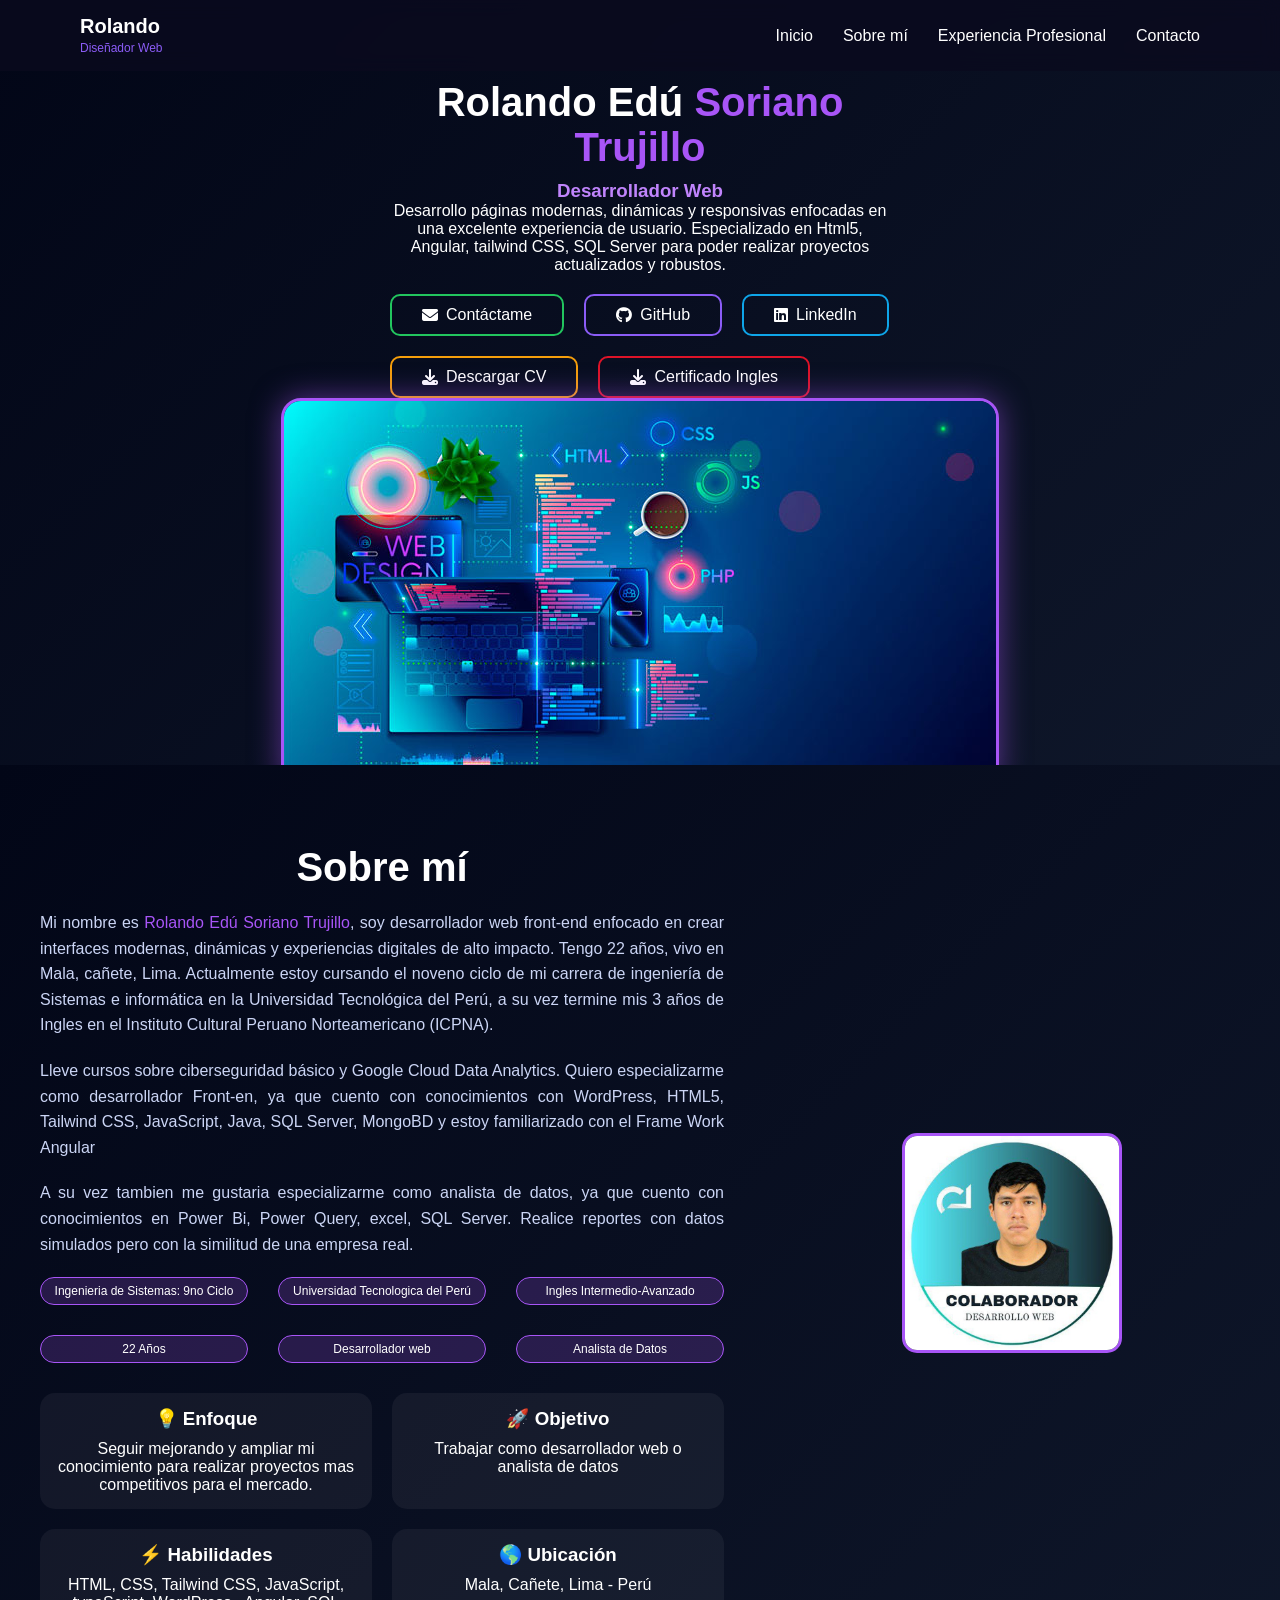
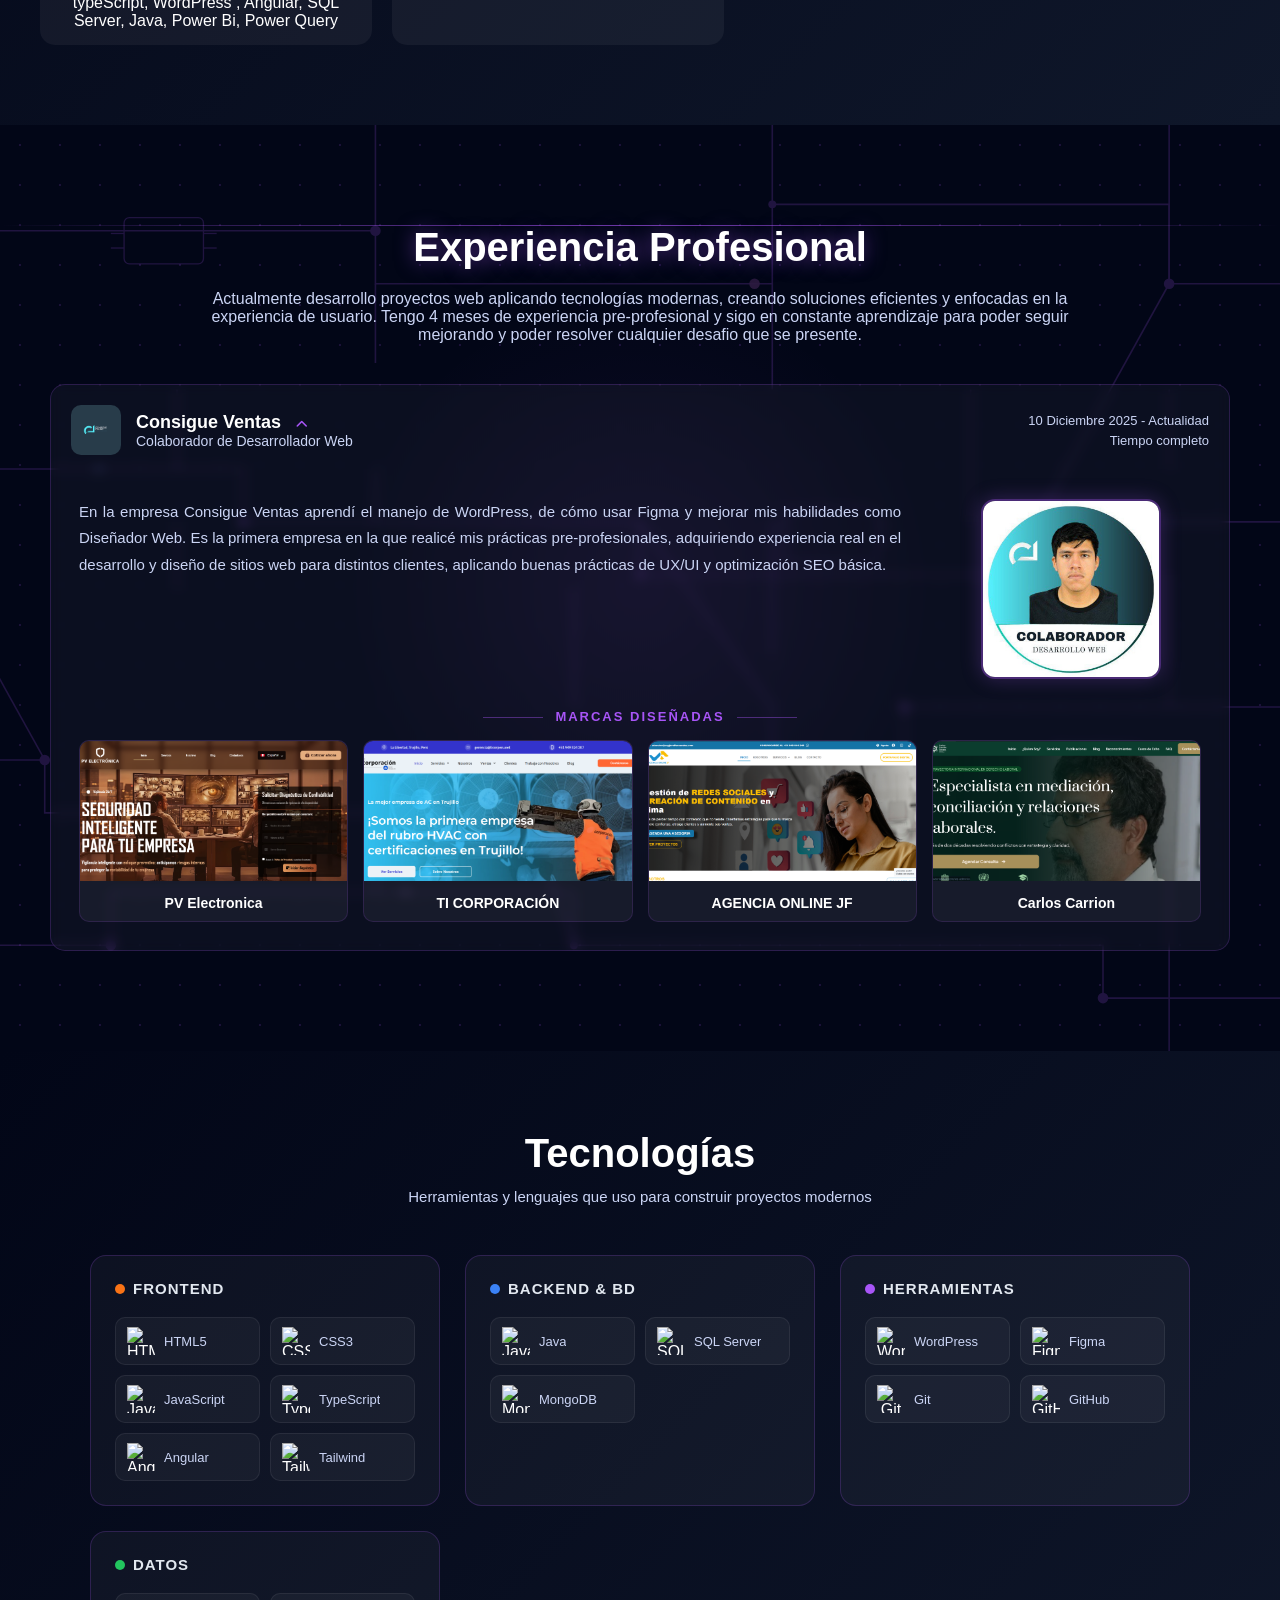
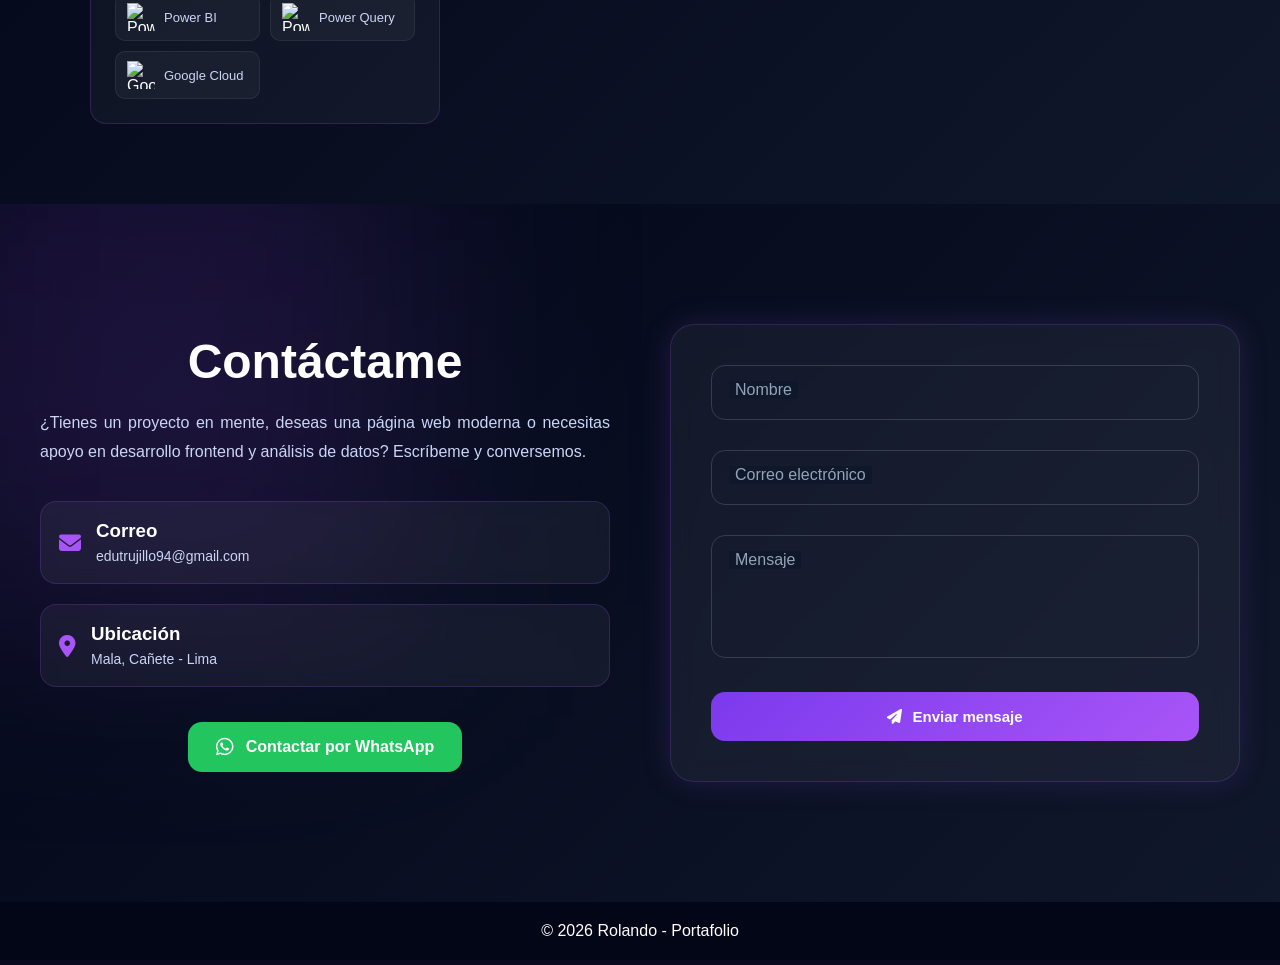
==== index.html @ f7b98824 "Portafolio final 2" ====
<!DOCTYPE html>
<html lang="es">
<head>
  <meta charset="UTF-8">
  <title>Portafolio Rolando</title>
  <link rel="stylesheet" href="Portafolio.css">
  <link rel="stylesheet" href="https://cdnjs.cloudflare.com/ajax/libs/font-awesome/6.5.0/css/all.min.css">
</head>
<body>

<header class="navbar">
  <div class="nav-container">
    <div class="logo">
      <h1>Rolando</h1>
      <span>Diseñador Web</span>
    </div>
    <ul class="nav-links">
      <li><a href="#hero">Inicio</a></li>
      <li><a href="#about">Sobre mí</a></li>
      <li><a href="#projects">Experiencia Profesional</a></li>
      <li><a href="#contacto">Contacto</a></li>
    </ul>
</header>

<section id="hero" class="hero">

  <div id="particles-js"></div>

  <div class="hero-container">

    <div class="hero-text">
      <h2>
        Rolando Edú <span> Soriano Trujillo</span>
      </h2>
      <h3>Desarrollador Web</h3>
        Desarrollo páginas modernas, dinámicas y responsivas enfocadas en una excelente experiencia de usuario. Especializado en Html5,
        Angular, tailwind CSS, SQL Server para poder realizar proyectos actualizados y robustos.
        <div class="hero-buttons">
            <a href="#contacto" class="btn contacto">
                <i class="fas fa-envelope"></i> Contáctame
            </a>
            <a href="https://github.com/lRolando1l" target="_blank" rel="noopener noreferrer" class="btn github">
                <i class="fab fa-github"></i> GitHub
            </a>
            <a href="https://www.linkedin.com/in/rolando-soriano-trujillo-5927a3293/" target="_blank" rel="noopener noreferrer" class="btn linkedin">
                <i class="fab fa-linkedin"></i> LinkedIn
            </a>
            <a href="Documentos/CV_Rolando_Edú_Soriano_Trujillo.pdf" target="_blank" rel="noopener noreferrer" download class="btn cv">
                <i class="fas fa-download"></i> Descargar CV
            </a>
            <a href="Documentos/CERTIFICADO ICPNA-ROLANDO.pdf" target="_blank" rel="noopener noreferrer" download class="btn Ingles">
                <i class="fas fa-download"></i> Certificado Ingles
            </a>
        </div>
    </div>

    <div class="hero-img">
      <img src="imagenes/IMG-1-diseno-web.jpg" alt="Desarrollo Web">
    </div>

  </div>

</section>

<section id="about" class="about">

  <div class="about-container">
    <div class="about-left">

      <h2>Sobre mí</h2>

      <p class="about-intro">
        Mi nombre es <span>Rolando Edú Soriano Trujillo</span>, soy desarrollador web front-end enfocado en crear interfaces modernas, 
        dinámicas y experiencias digitales de alto impacto. Tengo 22 años, vivo en Mala, cañete, Lima. Actualmente estoy cursando el noveno ciclo 
        de mi carrera de ingeniería de Sistemas e informática en la Universidad Tecnológica del Perú, a su vez termine mis 3 años de Ingles en el Instituto Cultural Peruano Norteamericano (ICPNA). 
      </p>
      <p class="about-intro">
        Lleve cursos sobre ciberseguridad básico y Google Cloud Data Analytics. Quiero especializarme como desarrollador Front-en, 
        ya que cuento con conocimientos con WordPress, HTML5, Tailwind CSS, JavaScript, Java, SQL Server, MongoBD y estoy familiarizado con el Frame Work Angular
      </p>
      <p class="about-intro">
        A su vez tambien me gustaria especializarme como analista de datos, ya que cuento con conocimientos en Power Bi, Power Query, excel,
        SQL Server. Realice reportes con datos simulados pero con la similitud de una empresa real.
      </p>

      <div class="about-tags">
        <span>Ingenieria de Sistemas: 9no Ciclo</span>
        <span>Universidad Tecnologica del Perú</span>
        <span>Ingles Intermedio-Avanzado</span>
        <span>22 Años</span>
        <span>Desarrollador web</span>
        <span>Analista de Datos</span>
      </div>

      <div class="about-cards">
        <div class="card-about">
          <h3>💡 Enfoque</h3>
          <p>Seguir mejorando y ampliar mi conocimiento para realizar proyectos mas competitivos para el mercado.</p>
        </div>

        <div class="card-about">
          <h3>🚀 Objetivo</h3>
          <p>Trabajar como desarrollador web o analista de datos</p>
        </div>

        <div class="card-about">
          <h3>⚡ Habilidades</h3>
          <p>HTML, CSS, Tailwind CSS, JavaScript, typeScript, WordPress , Angular, SQL Server, Java, Power Bi, Power Query</p>
        </div>

        <div class="card-about">
          <h3>🌎 Ubicación</h3>
          <p>Mala, Cañete, Lima - Perú</p>
        </div>
      </div>

    </div>
    <div class="about-right">
      <div class="about-img">
        <img src="imagenes/COLABORADOR DISEÑO WEB.jpg" alt="Rolando">
      </div>
    </div>
  </div>
</section>

<section id="projects" class="projects">
 
  <div class="scan-line"></div>
  <div class="scan-line"></div>
  <svg class="circuit-bg" viewBox="0 0 1400 700" xmlns="http://www.w3.org/2000/svg" preserveAspectRatio="xMidYMid slice">
    <g stroke="#a855f7" stroke-width="1.2" fill="none">
      <path id="h1" d="M0,120 H200 V80  H500 V120 H800 V60  H1100 V120 H1400"/>
      <path id="h2" d="M0,300 H150 V260 H400 V300 H700 V340 H1000 V300 H1400"/>
      <path id="h3" d="M0,480 H250 V520 H600 V480 H900 V440 H1200 V480 H1400"/>
      <path id="h4" d="M0,620 H300 V580 H650 V620 H1050 V660 H1400"/>
      <path id="v1" d="M200,0  V120 M200,120 V250 M200,350 V480 M200,580 V700"/>
      <path id="v2" d="M500,0  V80  M500,120 V180 M500,260 V300 M500,480 V580"/>
      <path id="v3" d="M800,0  V60  M800,120 V200 M800,300 V400 M800,440 V480"/>
      <path id="v4" d="M1100,0 V120 M1100,200 V260 M1100,340 V440 M1100,520 V700"/>
      <path id="v5" d="M350,200 V260 M350,300 V350 M650,350 V440 M950,200 V300"/>
      <path d="M150,300 L250,480"/>
      <path d="M700,300 L800,440"/>
      <path d="M1000,300 L1100,120"/>
      <path d="M600,480 L650,620"/>
    </g>
    <g fill="#a855f7">
      <circle cx="200"  cy="120" r="4" class="node-blink" style="animation-duration:2.1s"/>
      <circle cx="500"  cy="80"  r="4" class="node-blink" style="animation-duration:3.3s"/>
      <circle cx="800"  cy="60"  r="3" class="node-blink" style="animation-duration:1.8s"/>
      <circle cx="1100" cy="120" r="4" class="node-blink" style="animation-duration:2.7s"/>
      <circle cx="150"  cy="300" r="3" class="node-blink" style="animation-duration:3.0s"/>
      <circle cx="400"  cy="300" r="4" class="node-blink" style="animation-duration:2.4s"/>
      <circle cx="700"  cy="340" r="3" class="node-blink" style="animation-duration:1.5s"/>
      <circle cx="1000" cy="300" r="4" class="node-blink" style="animation-duration:2.9s"/>
      <circle cx="250"  cy="480" r="4" class="node-blink" style="animation-duration:2.2s"/>
      <circle cx="600"  cy="480" r="3" class="node-blink" style="animation-duration:3.5s"/>
      <circle cx="900"  cy="440" r="4" class="node-blink" style="animation-duration:1.9s"/>
      <circle cx="1200" cy="480" r="3" class="node-blink" style="animation-duration:2.6s"/>
      <circle cx="300"  cy="620" r="4" class="node-blink" style="animation-duration:3.1s"/>
      <circle cx="650"  cy="620" r="3" class="node-blink" style="animation-duration:2.0s"/>
      <circle cx="1050" cy="660" r="4" class="node-blink" style="animation-duration:1.7s"/>
    </g>
    <g fill="none" stroke="#a855f7" stroke-width="1">
      <rect x="310" y="70" width="60" height="35" rx="4"/>
      <line x1="310" y1="82" x2="300" y2="82"/>
      <line x1="310" y1="93" x2="300" y2="93"/>
      <line x1="370" y1="82" x2="380" y2="82"/>
      <line x1="370" y1="93" x2="380" y2="93"/>
      <rect x="810" y="290" width="70" height="40" rx="4"/>
      <line x1="810" y1="302" x2="800" y2="302"/>
      <line x1="810" y1="315" x2="800" y2="315"/>
      <line x1="810" y1="328" x2="800" y2="328"/>
      <line x1="880" y1="302" x2="890" y2="302"/>
      <line x1="880" y1="315" x2="890" y2="315"/>
      <rect x="1010" y="470" width="65" height="35" rx="4"/>
      <line x1="1010" y1="481" x2="1000" y2="481"/>
      <line x1="1010" y1="493" x2="1000" y2="493"/>
      <line x1="1075" y1="481" x2="1085" y2="481"/>
      <line x1="1075" y1="493" x2="1085" y2="493"/>
    </g>
    <circle r="4" fill="#e879f9" opacity="0.9">
      <animateMotion dur="4s" repeatCount="indefinite">
        <mpath href="#h1"/>
      </animateMotion>
    </circle>
    <circle r="3" fill="#818cf8" opacity="0.9">
      <animateMotion dur="5.5s" repeatCount="indefinite" begin="1s">
        <mpath href="#h2"/>
      </animateMotion>
    </circle>
    <circle r="4" fill="#a855f7" opacity="0.85">
      <animateMotion dur="6s" repeatCount="indefinite" begin="2s">
        <mpath href="#h3"/>
      </animateMotion>
    </circle>
    <circle r="3" fill="#c084fc" opacity="0.9">
      <animateMotion dur="4.5s" repeatCount="indefinite" begin="0.5s">
        <mpath href="#h4"/>
      </animateMotion>
    </circle>
    <circle r="3" fill="#e879f9" opacity="0.8">
      <animateMotion dur="3s" repeatCount="indefinite" begin="1.5s">
        <mpath href="#v1"/>
      </animateMotion>
    </circle>
    <circle r="3" fill="#818cf8" opacity="0.8">
      <animateMotion dur="3.5s" repeatCount="indefinite" begin="2.5s">
        <mpath href="#v4"/>
      </animateMotion>
    </circle>
  </svg>
 
  <div class="projects-intro">
    <div class="projects-text">
      <h2>Experiencia Profesional</h2>
      <p>
        Actualmente desarrollo proyectos web aplicando tecnologías modernas,
        creando soluciones eficientes y enfocadas en la experiencia de usuario. Tengo 4 meses de experiencia pre-profesional
        y sigo en constante aprendizaje para poder seguir mejorando y poder resolver cualquier desafio que se presente.
      </p>
    </div>
  </div>
 
  <div class="experience">
    <div class="experience-item">
      <div class="experience-header">
        <div class="exp-left">
          <img src="imagenes/LOGO CONSIGUE VENTAS.webp" alt="Empresa">
          <div>
            <h3>Consigue Ventas <i class="fas fa-chevron-down exp-chevron"></i></h3>
            <p class="exp-role">Colaborador de Desarrollador Web</p>
          </div>
        </div>
        <div class="exp-right">
          <span>10 Diciembre 2025 - Actualidad</span>
          <span>Tiempo completo</span>
        </div>
      </div>
      <div class="experience-content">
        <div class="exp-body">
          <div class="exp-desc-col">
            <p class="exp-description">
              En la empresa Consigue Ventas aprendí el manejo de WordPress, de cómo usar Figma
              y mejorar mis habilidades como Diseñador Web. Es la primera empresa en la que
              realicé mis prácticas pre-profesionales, adquiriendo experiencia real en el
              desarrollo y diseño de sitios web para distintos clientes, aplicando buenas
              prácticas de UX/UI y optimización SEO básica.
            </p>
          </div>
          <div class="exp-img-col">
            <img
              class="exp-company-img"
              src="imagenes/COLABORADOR DISEÑO WEB.jpg"
              alt="Consigue Ventas"
            >
          </div>
        </div>
        <p class="exp-brands-label">Marcas diseñadas</p>
        <div class="exp-projects">
          <a href="https://pvelectronica.consigueventas.com/" target="_blank" class="exp-card">
            <img src="imagenes/PV ELECTRONICA.png" alt="PV Electronica">
            <h4>PV Electronica</h4>
          </a>
          <a href="https://ticorperu.net/" target="_blank" class="exp-card">
            <img src="imagenes/TICORP.png" alt="TI Corporación">
            <h4>TI CORPORACIÓN</h4>
          </a>
          <a href="https://soyjhoelfernandez.com/" target="_blank" class="exp-card">
            <img src="imagenes/Agencia Online JF.png" alt="Agencia Online JF">
            <h4>AGENCIA ONLINE JF</h4>
          </a>
          <a href="https://conciliadorlaboral.com" target="_blank" class="exp-card">
            <img src="imagenes/CARLOS CARRION.png" alt="Carlos Carrion">
            <h4>Carlos Carrion</h4>
          </a>
        </div>
      </div>
    </div>
  </div>
</section>
<section id="skills" class="skills">
  <div class="skills-inner">
    <h2>Tecnologías</h2>
    <p class="skills-subtitle">Herramientas y lenguajes que uso para construir proyectos modernos</p>

    <div class="skills-grid">

      <div class="skill-category">
        <h3><span class="cat-dot" style="background:#f97316"></span> Frontend</h3>
        <div class="skill-list">
          <div class="skill-item">
            <img src="https://cdn.jsdelivr.net/gh/devicons/devicon/icons/html5/html5-original.svg" alt="HTML5">
            <span>HTML5</span>
          </div>
          <div class="skill-item">
            <img src="https://cdn.jsdelivr.net/gh/devicons/devicon/icons/css3/css3-original.svg" alt="CSS3">
            <span>CSS3</span>
          </div>
          <div class="skill-item">
            <img src="https://cdn.jsdelivr.net/gh/devicons/devicon/icons/javascript/javascript-original.svg" alt="JavaScript">
            <span>JavaScript</span>
          </div>
          <div class="skill-item">
            <img src="https://cdn.jsdelivr.net/gh/devicons/devicon/icons/typescript/typescript-original.svg" alt="TypeScript">
            <span>TypeScript</span>
          </div>
          <div class="skill-item">
            <img src="https://cdn.jsdelivr.net/gh/devicons/devicon/icons/angularjs/angularjs-original.svg" alt="Angular">
            <span>Angular</span>
          </div>
          <div class="skill-item">
            <img src="https://cdn.simpleicons.org/tailwindcss/06B6D4" alt="Tailwind CSS" style="width:28px;height:28px;" alt="Tailwind">
            <span>Tailwind</span>
          </div>
        </div>
      </div>

      <div class="skill-category">
        <h3><span class="cat-dot" style="background:#3b82f6"></span> Backend & BD</h3>
        <div class="skill-list">
          <div class="skill-item">
            <img src="https://cdn.jsdelivr.net/gh/devicons/devicon/icons/java/java-original.svg" alt="Java">
            <span>Java</span>
          </div>
          <div class="skill-item">
            <img src="https://cdn.jsdelivr.net/gh/devicons/devicon/icons/microsoftsqlserver/microsoftsqlserver-plain.svg" alt="SQL Server">
            <span>SQL Server</span>
          </div>
          <div class="skill-item">
            <img src="https://cdn.jsdelivr.net/gh/devicons/devicon/icons/mongodb/mongodb-original.svg" alt="MongoDB">
            <span>MongoDB</span>
          </div>
        </div>
      </div>

      <div class="skill-category">
        <h3><span class="cat-dot" style="background:#a855f7"></span> Herramientas</h3>
        <div class="skill-list">
          <div class="skill-item">
            <img src="https://cdn.jsdelivr.net/gh/devicons/devicon/icons/wordpress/wordpress-original.svg" alt="WordPress">
            <span>WordPress</span>
          </div>
          <div class="skill-item">
            <img src="https://cdn.jsdelivr.net/gh/devicons/devicon/icons/figma/figma-original.svg" alt="Figma">
            <span>Figma</span>
          </div>
          <div class="skill-item">
            <img src="https://cdn.jsdelivr.net/gh/devicons/devicon/icons/git/git-original.svg" alt="Git">
            <span>Git</span>
          </div>
          <div class="skill-item">
            <img src="https://cdn.jsdelivr.net/gh/devicons/devicon/icons/github/github-original.svg" alt="GitHub">
            <span>GitHub</span>
          </div>
        </div>
      </div>

      <div class="skill-category">
        <h3><span class="cat-dot" style="background:#22c55e"></span> Datos</h3>
        <div class="skill-list">
          <div class="skill-item">
            <img src="https://upload.wikimedia.org/wikipedia/commons/c/cf/New_Power_BI_Logo.svg" alt="Power BI">
            <span>Power BI</span>
          </div>
          <div class="skill-item">
            <img src="https://cdn.jsdelivr.net/gh/devicons/devicon/icons/microsoftsqlserver/microsoftsqlserver-plain.svg" alt="Power Query">
            <span>Power Query</span>
          </div>
          <div class="skill-item">
            <img src="https://cdn.jsdelivr.net/gh/devicons/devicon/icons/google/google-original.svg" alt="Google Cloud">
            <span>Google Cloud</span>
          </div>
        </div>
      </div>

    </div>
  </div>
</section>

<section id="contacto" class="contact">

  <div class="contact-container">

    <div class="contact-info">
      <h2>Contáctame</h2>

      <p>
        ¿Tienes un proyecto en mente, deseas una página web moderna o necesitas apoyo
        en desarrollo frontend y análisis de datos? Escríbeme y conversemos.
      </p>

      <div class="contact-cards">

        <div class="contact-card">
          <i class="fas fa-envelope"></i>
          <div>
            <h3>Correo</h3>
            <span>edutrujillo94@gmail.com</span>
          </div>
        </div>

        <div class="contact-card">
          <i class="fas fa-location-dot"></i>
          <div>
            <h3>Ubicación</h3>
            <span>Mala, Cañete - Lima</span>
          </div>
        </div>

      </div>

      <a 
        href="https://wa.me/51907164679?text=Hola%20Rolando,%20quiero%20información%20sobre%20tus%20servicios"
        target="_blank"
        class="whatsapp-btn"
      >
        <i class="fab fa-whatsapp"></i>
        Contactar por WhatsApp
      </a>

    </div>

    <div class="contact-form-box">

      <form 
        action="https://formsubmit.co/edutrujillo94@gmail.com" 
        method="POST"
        class="contact-form"
      >

        <input type="hidden" name="_captcha" value="false">
        <input type="hidden" name="_next" value="https://tupagina.com/gracias.html">

        <div class="input-group">
          <input type="text" name="nombre" required>
          <label>Nombre</label>
        </div>

        <div class="input-group">
          <input type="email" name="correo" required>
          <label>Correo electrónico</label>
        </div>

        <div class="input-group">
          <textarea name="mensaje" rows="5" required></textarea>
          <label>Mensaje</label>
        </div>

        <button type="submit" class="submit-btn">
          <i class="fas fa-paper-plane"></i>
          Enviar mensaje
        </button>

      </form>

    </div>

  </div>

</section>

<footer>
  <p>© 2026 Rolando - Portafolio</p>
</footer>

<script src="Portafolio.js"></script>
<script src="https://cdn.jsdelivr.net/particles.js/2.0.0/particles.min.js"></script>
<script>
particlesJS("particles-js", {
  particles: {
    number: { value: 60 },
    size: { value: 3 },
    color: { value: "#a855f7" },
    line_linked: {
      enable: true,
      color: "#a855f7"
    },
    move: { speed: 2 }
  }
});
</script>
</body>
</html>
---- Portafolio.css ----
* {
  margin: 0;
  padding: 0;
  box-sizing: border-box;
}

body {
  font-family: Arial, sans-serif;
  background: #0a0a1e;
  color: white;
  padding-top: 0px;
}


.navbar {
  position: fixed;
  top: 0;
  left: 0;
  width: 100%;
  z-index: 1000;

  background: rgba(10, 10, 30, 0.8);
  backdrop-filter: blur(10px);
}

.nav-container {
  max-width: 1200px;
  margin: 0 auto;
  padding: 15px 40px;

  display: flex;
  justify-content: space-between;
  align-items: center;
}
.logo h1 {
  font-size: 20px;
}

.logo span {
  font-size: 12px;
  color: #8b5cf6;
}

.nav-links {
  display: flex;
  gap: 30px;
  list-style: none;
}

.nav-links a {
  color: white;
  text-decoration: none;
  font-weight: 500;
  position: relative;
  transition: 0.3s;
}

.nav-links a::after {
  content: "";
  position: absolute;
  width: 0%;
  height: 2px;
  left: 0;
  bottom: -5px;
  background: #8b5cf6;
  transition: 0.3s;
}

.nav-links a:hover::after {
  width: 100%;
}

.nav-links a:hover {
  color: #8b5cf6;
}

.hero {
  height: 85vh;
  position: relative;
  overflow: hidden;
  width: 100%; 
}
#particles-js {
  position: absolute;
  top: 0; 
  left: 0;
  width: 100%;
  height: 100%;
  background: linear-gradient(135deg, #020617, #0f172a);
  z-index: 0;
}
.hero-container {
  position: relative;
  z-index: 1;
  display: flex;
  height: 100%;
  align-items: center;
  justify-content: space-around;
  padding: 0 20px;
  flex-wrap: wrap;
}
.hero-text {
  max-width: 500px;
}
.hero-text h2 {
  font-size: 2.5rem;
}
.hero-text span {
  color: #a855f7;
}
.hero-text h3 {
  margin-top: 10px;
  color: #c084fc;
}
.hero-text p {
  margin-top: 15px;
  color: #cbd5f5;
  text-align: justify;
}
.hero-buttons {
  margin-top: 20px;
  display:flex ;
  gap: 20px;
  flex-wrap: wrap;
}
.btn {
  display: flex;
  align-items: center;
  gap: 8px;
  padding: 10px 30px;
  border-radius: 10px;
  border: 2px solid transparent;
  color: white;
  text-decoration: none;
  font-weight: 500;
  transition: all 0.3s ease;
}
.cv {
  border-color: #f59e0b;
}
.cv:hover {
  background: #f59e0b;
  box-shadow: 0 0 15px #f59e0b;
}
.Ingles {
  border-color: #de1328;
}
.Ingles:hover {
  background: #de1328;
  box-shadow: 0 0 15px #de1328;
}
.github {
  border-color: #8b5cf6;
}
.github:hover {
  background: #8b5cf6;
  box-shadow: 0 0 15px #8b5cf6;
}
.linkedin {
  border-color: #0ea5e9;
}
.linkedin:hover {
  background: #0ea5e9;
  box-shadow: 0 0 15px #0ea5e9;
}
.contacto {
  border-color: #22c55e;
}
.contacto:hover {
  background: #22c55e;
  box-shadow: 0 0 15px #22c55e;
}
.hero-img img {
  width: 100%;
  border-radius: 20px;
  border: 3px solid #a855f7;
  box-shadow: 0 0 30px rgba(168, 85, 247, 0.5);
  margin: 0;
}
.about {
  background: linear-gradient(135deg, #020617, #0f172a);
  padding: 80px 20px;
}

.about-container {
  max-width: 1200px;
  margin: 0 auto;
  display: flex;
  gap: 60px;
  align-items: center;
  justify-content: space-between;
  flex-wrap: wrap;
}

.about-left {
  flex: 1.5;
  width: 80%;
}

.about-left h2 {
  font-size: 2.5rem;
  margin-bottom: 20px;
}

.about-intro {
  color: #cbd5f5;
  margin-bottom: 20px;
  text-align: justify;
  line-height: 160%;
}

.about-intro span {
  color: #a855f7;
}

.about-tags {
  display: grid;
  grid-template-columns:repeat(3,1fr);
  flex-wrap: wrap;
  gap: 30px;
  margin-bottom: 30px;
}

.about-tags span {
  padding: 6px 12px;
  background: rgba(168, 85, 247, 0.2);
  border: 1px solid #a855f7;
  border-radius: 20px;
  font-size: 12px;
}

.about-cards {
  display: grid;
  grid-template-columns: repeat(2, 1fr);
  gap: 20px;
}

.card-about {
  background: rgba(255,255,255,0.05);
  padding: 15px;
  border-radius: 15px;
  transition: 0.3s;
}
.card-about p{
  padding-top: 10px;
}
.card-about:hover {
  transform: translateY(-5px);
  box-shadow: 0 0 15px rgba(168, 85, 247, 0.3);
}
.about-right {
  width: 20%;
  flex: 1;
  display: flex;
  flex-direction: column;
  gap: 20px;
}
.about-img img {
  width: 220px;
  border-radius: 15px;
  border: 3px solid #a855f7;
  margin: auto;
}


@keyframes scroll {
  0% { transform: translateX(0); }
  100% { transform: translateX(-50%); }
}

@media (max-width: 768px) {
  .about-container {
    flex-direction: column;
    text-align: center;
  }

  .about-cards {
    grid-template-columns: 1fr;
  }

  .about-img img {
    width: 180px;
  }
}

.skills {
  background: linear-gradient(135deg, #020617, #0f172a);
  padding: 80px 40px;
}

.skills-inner {
  max-width: 1100px;
  margin: 0 auto;
  text-align: center;
}

.skills h2 {
  font-size: 2.5rem;
  margin-bottom: 12px;
}

.skills-subtitle {
  color: #cbd5f5;
  margin-bottom: 50px;
  font-size: 15px;
}

.skills-grid {
  display: grid;
  grid-template-columns: repeat(auto-fit, minmax(260px, 1fr));
  gap: 25px;
  max-width: 1100px;
  margin: 0 auto;
}

.skill-category {
  background: rgba(255,255,255,0.04);
  border: 1px solid rgba(168,85,247,0.2);
  border-radius: 16px;
  padding: 24px;
  transition: 0.3s;
}

.skill-category:hover {
  border-color: rgba(168,85,247,0.5);
  box-shadow: 0 0 20px rgba(168,85,247,0.2);
}

.skill-category h3 {
  font-size: 15px;
  font-weight: 600;
  margin-bottom: 20px;
  display: flex;
  align-items: center;
  gap: 8px;
  text-transform: uppercase;
  letter-spacing: 1px;
  color: #e2e8f0;
}

.cat-dot {
  width: 10px;
  height: 10px;
  border-radius: 50%;
  display: inline-block;
}

.skill-list {
  display: grid;
  grid-template-columns: repeat(2, 1fr);
  gap: 10px;
}

.skill-item {
  display: flex;
  align-items: center;
  gap: 9px;
  background: rgba(255,255,255,0.04);
  border: 1px solid rgba(255,255,255,0.07);
  border-radius: 10px;
  padding: 9px 11px;
  transition: 0.25s;
  min-width: 0;
  overflow: hidden;
}

.skill-item:hover {
  background: rgba(168,85,247,0.12);
  border-color: rgba(168,85,247,0.4);
  transform: translateY(-2px);
}

.skill-item img {
  width: 28px;
  height: 28px;
  object-fit: contain;
  flex-shrink: 0;
}

.skill-item span {
  font-size: 13px;
  color: #cbd5f5;
  font-weight: 500;
  white-space: nowrap;
  overflow: hidden;
  text-overflow: ellipsis;
}

@media (max-width: 600px) {
  .skill-list {
    grid-template-columns: 1fr 1fr;
  }
  .skills-grid {
    grid-template-columns: 1fr;
  }
}

/* RESPONSIVE */
@media (max-width: 768px) {
  .about-content {
    text-align: center;
  }
}

/* RESPONSIVE */
@media (max-width: 768px) {
  .hero-container {
    flex-direction: column;
    text-align:center;
  }

  .hero-img img {
    width: 200px;
    margin-top: 20px;
  }
}

/* ANIMACIÓN */
@keyframes fadeIn {
  from {
    opacity: 0;
    transform: translateY(30px);
  }
  to {
    opacity: 1;
    transform: translateY(0);
  }
}

/* SECCIONES */
section {
  padding: 80px 50px;
  text-align: center;
}

.projects {
  position: relative;
  padding: 100px 50px;
  overflow: hidden;
  background: #020617;
}
.circuit-bg {
  position: absolute;
  inset: 0;
  width: 100%;
  height: 100%;
  opacity: 0.18;
  pointer-events: none;
  z-index: 0;
}

.pulse {
  animation: movePulse linear infinite;
  fill: #a855f7;
}
@keyframes movePulse {
  0%   { offset-distance: 0%; opacity: 0; }
  5%   { opacity: 1; }
  95%  { opacity: 1; }
  100% { offset-distance: 100%; opacity: 0; }
}
.node-blink {
  animation: blink ease-in-out infinite alternate;
}
@keyframes blink {
  from { opacity: 0.2; r: 3px; }
  to   { opacity: 1;   r: 5px; }
}
.projects::before {
  content: '';
  position: absolute;
  inset: 0;
  background-image:
    radial-gradient(circle, rgba(168,85,247,0.15) 1px, transparent 1px);
  background-size: 40px 40px;
  z-index: 0;
  pointer-events: none;
}
.projects::after {
  content: '';
  position: absolute;
  top: 50%;
  left: 50%;
  transform: translate(-50%, -50%);
  width: 600px;
  height: 600px;
  background: radial-gradient(circle, rgba(168,85,247,0.07) 0%, transparent 70%);
  z-index: 0;
  pointer-events: none;
}
.scan-line {
  position: absolute;
  left: 0;
  width: 100%;
  height: 1px;
  background: linear-gradient(90deg, transparent, rgba(168,85,247,0.4), transparent);
  animation: scanDown 6s linear infinite;
  z-index: 0;
  pointer-events: none;
}
.scan-line:nth-child(2) { animation-delay: 3s; }
@keyframes scanDown {
  0%   { top: 0%; opacity: 0; }
  10%  { opacity: 1; }
  90%  { opacity: 1; }
  100% { top: 100%; opacity: 0; }
}
.projects-intro,.experience {
  position: relative;
  z-index: 1;
}
.projects-intro {
  max-width: 1200px;
  margin: 0 auto 40px;
}
.projects-text h2 {
  font-size: 2.5rem;
  margin-bottom: 20px;
  text-shadow: 0 0 20px rgba(168,85,247,0.5);
}
.projects-text p {
  margin: 0 auto;
  max-width: 900px;
  text-align: center;
  color: #cbd5f5;
}
.experience {
  max-width: 1200px;
  margin: auto;
}
.experience-item {
  background: rgba(255,255,255,0.04);
  border: 1px solid rgba(168,85,247,0.2);
  border-radius: 15px;
  margin-top: 20px;
  overflow: hidden;
  cursor: pointer;
  transition: 0.3s;
  backdrop-filter: blur(6px);
}
.experience-item:hover {
  box-shadow: 0 0 25px rgba(168,85,247,0.35);
  border-color: rgba(168,85,247,0.5);
}
.experience-header {
  display: flex;
  justify-content: space-between;
  align-items: center;
  padding: 20px;
}
.exp-left {
  display: flex;
  align-items: center;
  gap: 15px;
}
.exp-left img {
  width: 50px;
  height: 50px;
  border-radius: 10px;
  object-fit: cover;
}
.exp-left h3 { 
  font-size: 18px; text-align: start; 
}
.exp-role { 
  font-size: 14px; color: #cbd5f5; 
}
.exp-right {
  text-align: right;
  font-size: 13px;
  color: #cbd5f5;
  display: flex;
  flex-direction: column;
  gap: 5px;
}
.experience-content {
  max-height: 0;
  overflow: hidden;
  padding: 0 20px;
  transition: all 0.45s ease;
} 
.experience-item.active .experience-content {
  max-height: 900px;
  padding: 24px 28px 28px;
}
.exp-body {
  display: flex;
  gap: 40px;
  align-items: flex-start;
  margin-bottom: 30px;
}
.exp-desc-col {
  flex: 1;
  min-width: 0;
}
.exp-description {
  color: #cbd5f5;
  line-height: 1.75;
  font-size: 15px;
  text-align: justify;
}
.exp-img-col {
  flex: 0 0 260px;
  display: flex;
  align-items: center;
  justify-content: center;
}
 
.exp-company-img {
  width: 180px;
  height: auto;
  border-radius: 14px;
  border: 2px solid rgba(168,85,247,0.4);
  box-shadow: 0 0 20px rgba(168,85,247,0.25);
  object-fit: contain;
  display: block;
}
 
.exp-brands-label {
  text-align: center;
  font-size: 13px;
  font-weight: 600;
  letter-spacing: 2px;
  text-transform: uppercase;
  color: #a855f7;
  margin-bottom: 16px;
  position: relative;
}
.exp-brands-label::before,.exp-brands-label::after {
  content: '';
  display: inline-block;
  width: 60px;
  height: 1px;
  background: rgba(168,85,247,0.4);
  vertical-align: middle;
  margin: 0 12px;
}
.exp-projects {
  display: grid;
  grid-template-columns: repeat(auto-fit, minmax(200px, 1fr));
  gap: 15px;
}
 .exp-card {
  background: rgba(255,255,255,0.05);
  border: 1px solid rgba(168,85,247,0.15);
  border-radius: 10px;
  overflow: hidden;
  text-decoration: none;
  color: white;
  transition: 0.3s;
  display: block;
}
.exp-card img {
  width: 100%;
  height: 140px;
  object-fit: cover;
}
.exp-card h4 {
  padding: 10px;
  font-size: 14px;
  text-align: center;
}
.exp-card:hover {
  transform: scale(1.04);
  box-shadow: 0 0 18px rgba(168,85,247,0.45);
  border-color: rgba(168,85,247,0.5);
}
 
.exp-chevron {
  margin-left: 10px;
  font-size: 12px;
  color: #a855f7;
  transition: transform 0.35s;
}
.experience-item.active .exp-chevron {
  transform: rotate(180deg);
}

@media (max-width: 768px) {
  .projects { padding: 80px 20px; }
  .exp-body {
    flex-direction: column;
    gap: 20px;
  }
  .exp-img-col {
    flex: unset;
    width: 100%;
  }
  .exp-company-img {
    max-width: 100%;
  }
}
.skills-container span {
  margin: 10px;
  display: inline-block;
  padding: 10px 15px;
  background: #1e293b;
  border-radius: 10px;
}
/* Contacto */
.contact {
  position: relative;
  background: linear-gradient(135deg, #020617, #0f172a);
  padding: 120px 40px;
  overflow: hidden;
}

.contact::before {
  content: "";
  position: absolute;
  width: 500px;
  height: 500px;
  background: rgba(168,85,247,0.15);
  filter: blur(120px);
  top: -100px;
  left: -100px;
}

.contact-container {
  max-width: 1200px;
  margin: auto;
  display: grid;
  grid-template-columns: 1fr 1fr;
  gap: 60px;
  align-items: center;
  position: relative;
  z-index: 1;
}

.contact-info h2 {
  font-size: 3rem;
  margin-bottom: 20px;
  color: white;
}

.contact-info p {
  color: #cbd5f5;
  line-height: 1.8;
  margin-bottom: 35px;
  text-align: justify;
}

.contact-cards {
  display: flex;
  flex-direction: column;
  gap: 20px;
}

.contact-card {
  display: flex;
  align-items: center;
  gap: 15px;
  background: rgba(255,255,255,0.05);
  border: 1px solid rgba(168,85,247,0.2);
  padding: 18px;
  border-radius: 16px;
  transition: 0.3s;
  backdrop-filter: blur(8px);
}

.contact-card:hover {
  transform: translateY(-5px);
  border-color: #a855f7;
  box-shadow: 0 0 20px rgba(168,85,247,0.25);
}

.contact-card i {
  font-size: 22px;
  color: #a855f7;
}

.contact-card h3 {
  margin-bottom: 5px;
  text-align: start;
}

.contact-card span {
  color: #cbd5f5;
  font-size: 14px;
}

.contact-form-box {
  background: rgba(255,255,255,0.05);
  border: 1px solid rgba(168,85,247,0.2);
  padding: 40px;
  border-radius: 24px;
  backdrop-filter: blur(12px);
  box-shadow: 0 0 30px rgba(168,85,247,0.15);
}

.contact-form {
  display: flex;
  flex-direction: column;
  gap: 30px;
}

.input-group {
  position: relative;
}

.input-group input,
.input-group textarea {
  width: 100%;
  background: transparent;
  border: 1px solid rgba(255,255,255,0.15);
  padding: 18px;
  border-radius: 14px;
  outline: none;
  color: white;
  font-size: 15px;
  transition: 0.3s;
}

.input-group textarea {
  resize: none;
}

.input-group label {
  position: absolute;
  top: 16px;
  left: 18px;
  color: #94a3b8;
  pointer-events: none;
  transition: 0.3s;
  background: #0f172a;
  padding: 0 6px;
}

.input-group input:focus,
.input-group textarea:focus {
  border-color: #a855f7;
  box-shadow: 0 0 15px rgba(168,85,247,0.3);
}

.input-group input:focus + label,
.input-group input:valid + label,
.input-group textarea:focus + label,
.input-group textarea:valid + label {
  top: -10px;
  font-size: 12px;
  color: #a855f7;
}

.submit-btn {
  background: linear-gradient(135deg, #7c3aed, #a855f7);
  border: none;
  padding: 16px;
  border-radius: 14px;
  color: white;
  font-size: 15px;
  font-weight: 600;
  cursor: pointer;
  transition: 0.3s;
  display: flex;
  justify-content: center;
  align-items: center;
  gap: 10px;
}

.submit-btn:hover {
  transform: translateY(-3px);
  box-shadow: 0 0 25px rgba(168,85,247,0.45);
}

.whatsapp-btn {
  margin-top: 35px;
  display: inline-flex;
  align-items: center;
  gap: 12px;
  background: #22c55e;
  color: white;
  text-decoration: none;
  padding: 15px 28px;
  border-radius: 14px;
  font-weight: 600;
  transition: 0.3s;
}

.whatsapp-btn i {
  font-size: 20px;
}

.whatsapp-btn:hover {
  transform: translateY(-4px);
  box-shadow: 0 0 25px rgba(34,197,94,0.5);
  background: #16a34a;
}

@media (max-width: 900px) {

  .contact-container {
    grid-template-columns: 1fr;
  }

  .contact-info {
    text-align: center;
  }

  .contact-cards {
    align-items: center;
  }

  .contact-card {
    width: 100%;
  }

  .whatsapp-btn {
    justify-content: center;
  }
}
footer {
  text-align: center;
  padding: 20px;
  background: #020617;
}
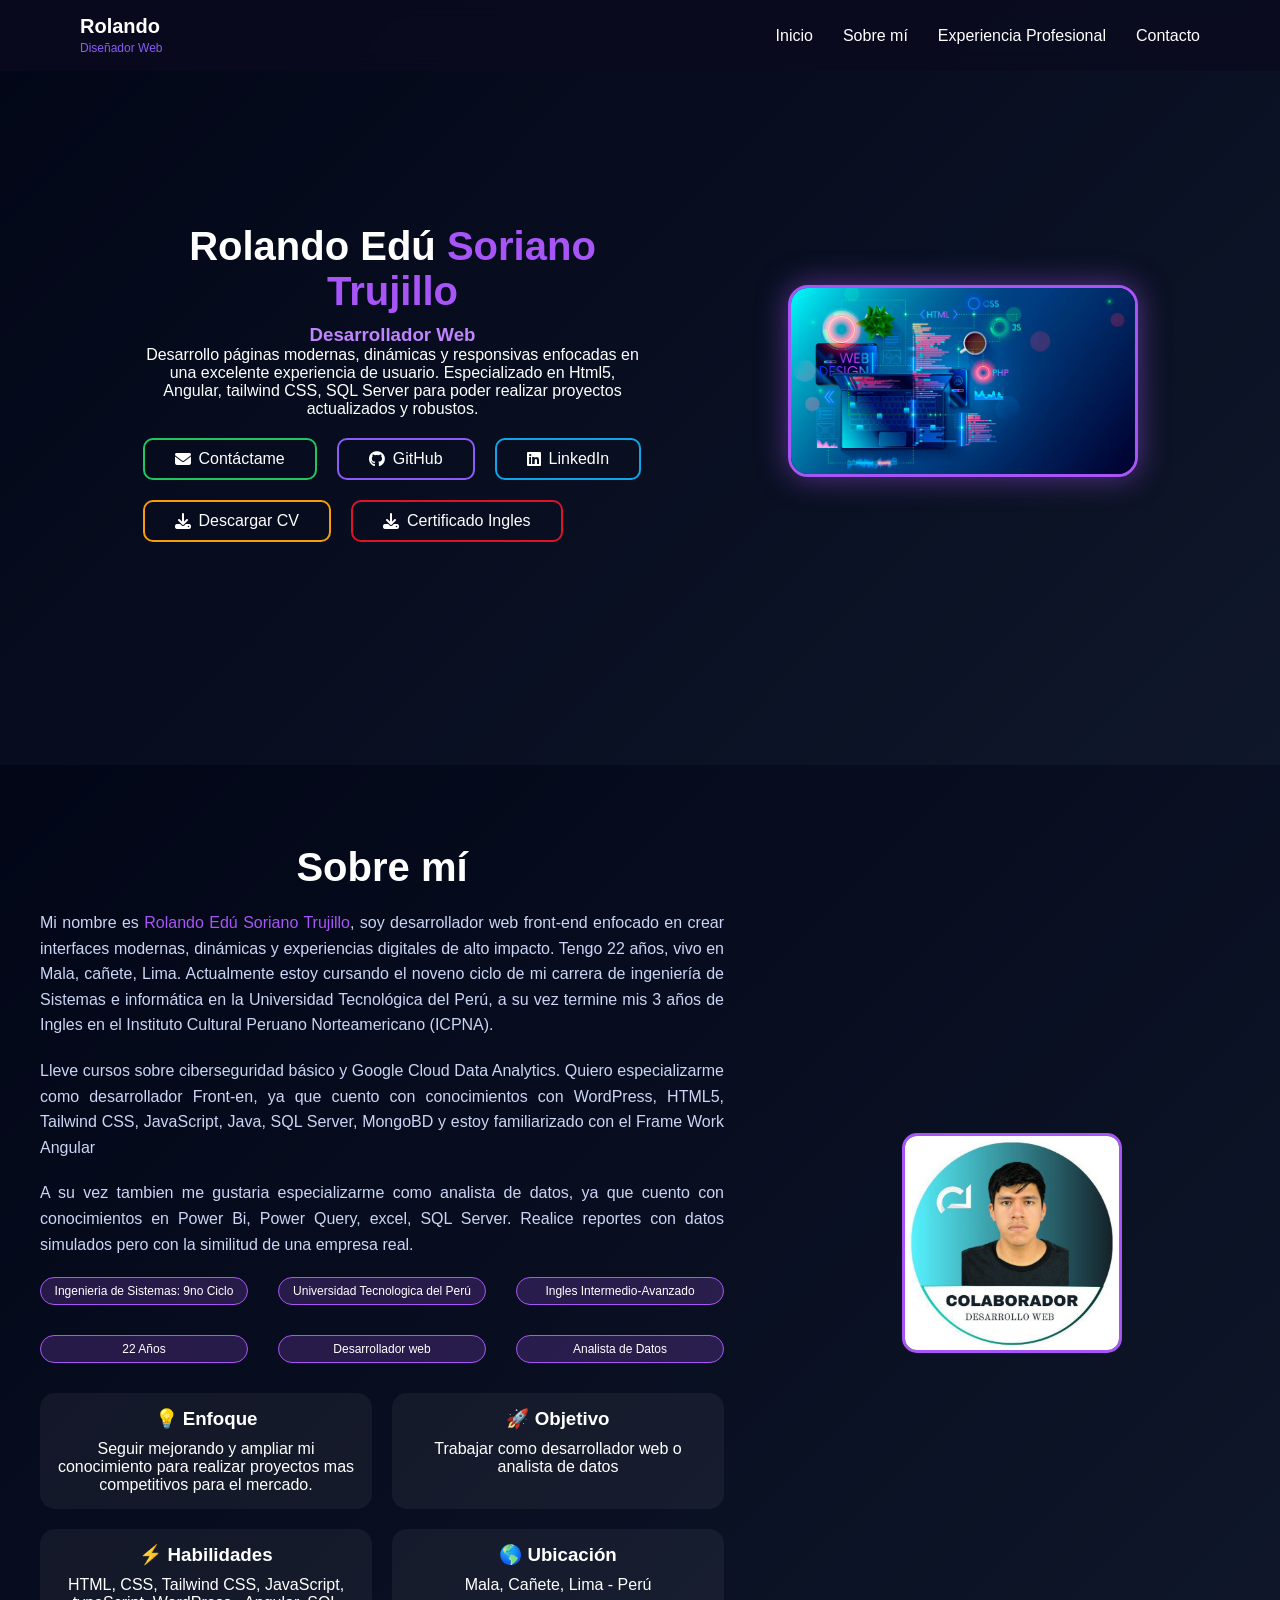
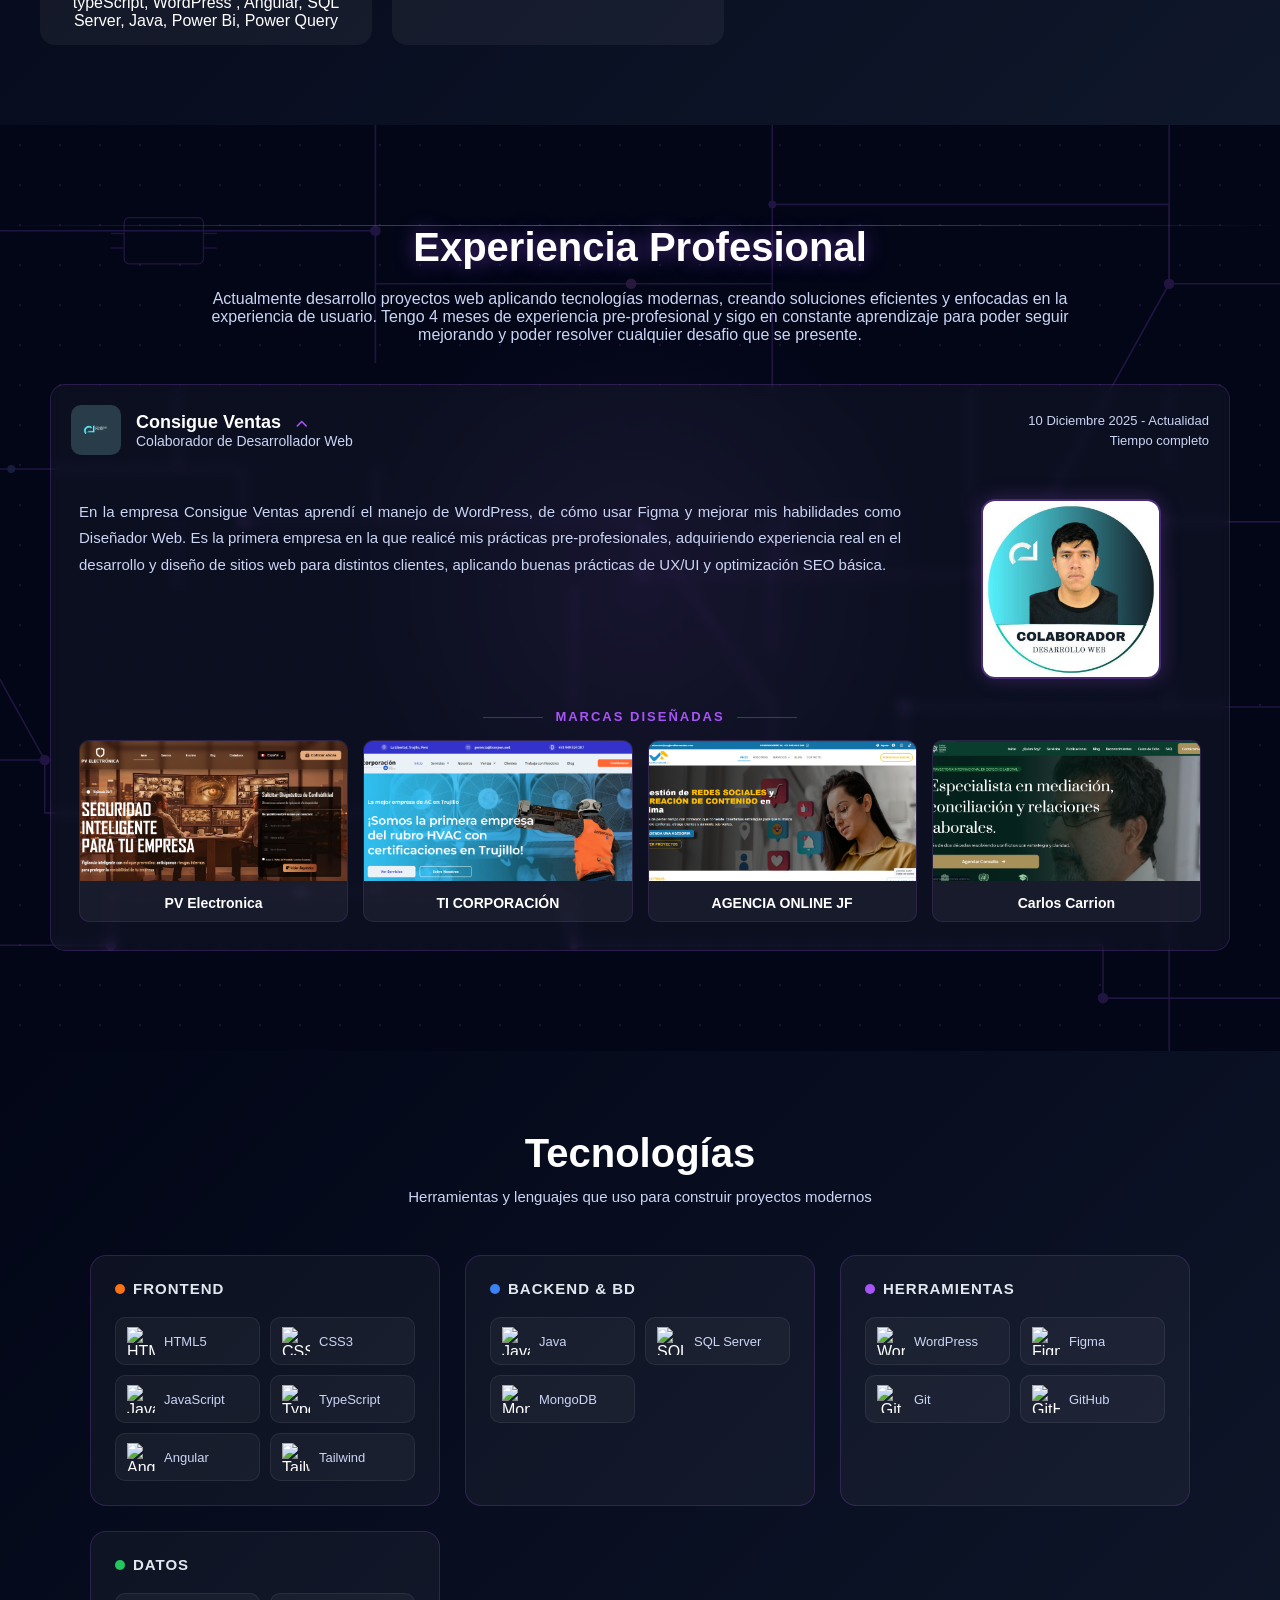
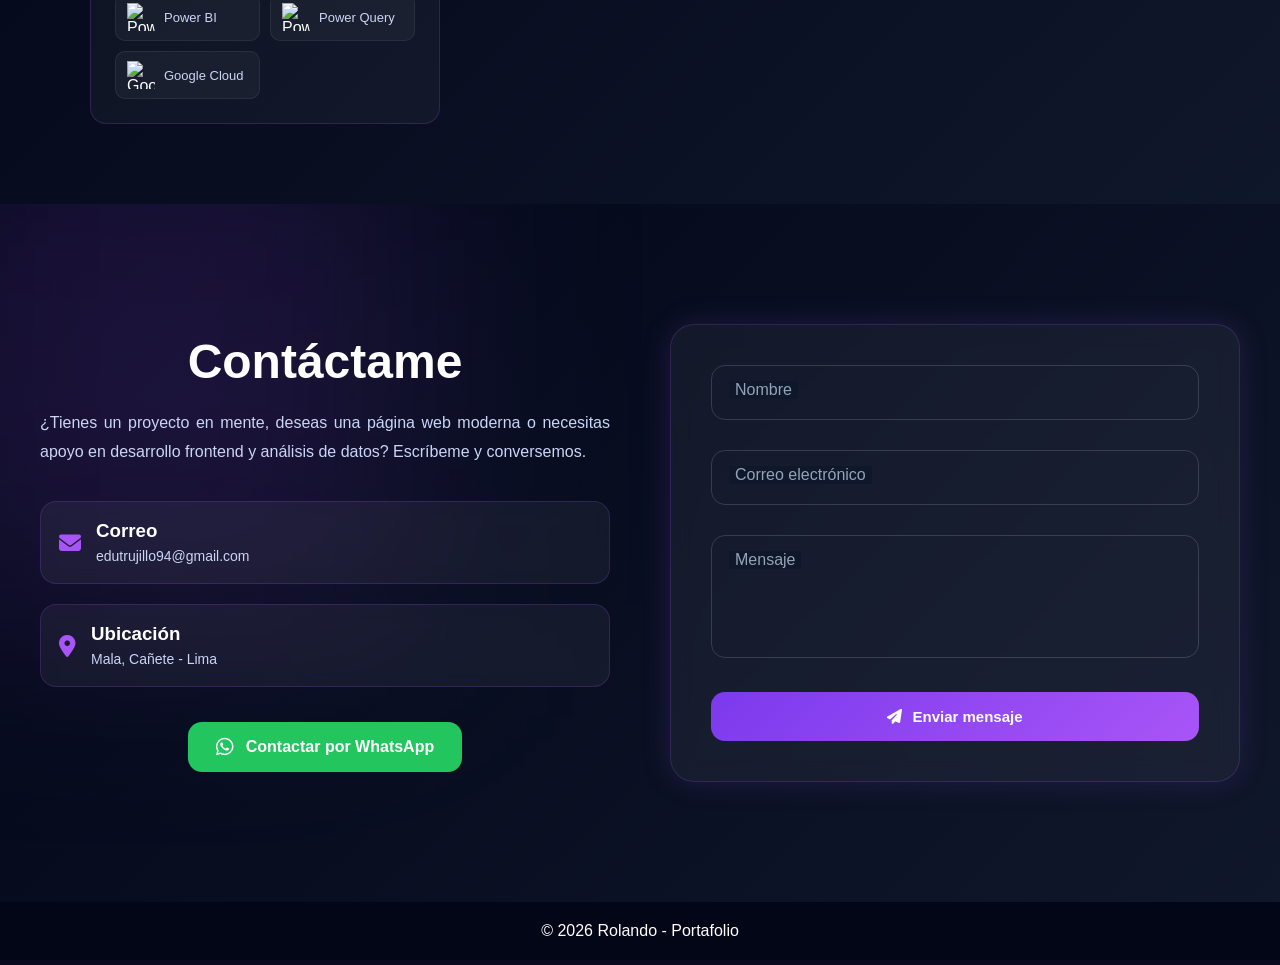
==== commit 811925aa: "responsive 2" ====
--- a/index.html
+++ b/index.html
@@ -2,6 +2,7 @@
 <html lang="es">
 <head>
   <meta charset="UTF-8">
+  <meta name="viewport" content="width=device-width, initial-scale=1.0">
   <title>Portafolio Rolando</title>
   <link rel="stylesheet" href="Portafolio.css">
   <link rel="stylesheet" href="https://cdnjs.cloudflare.com/ajax/libs/font-awesome/6.5.0/css/all.min.css">
--- a/Portafolio.css
+++ b/Portafolio.css
@@ -5,6 +5,7 @@
 }
 
 body {
+  overflow-x: hidden;
   font-family: Arial, sans-serif;
   background: #0a0a1e;
   color: white;
@@ -100,6 +101,7 @@
   flex-wrap: wrap;
 }
 .hero-text {
+  width: 100%;
   max-width: 500px;
 }
 .hero-text h2 {
@@ -171,7 +173,8 @@
   box-shadow: 0 0 15px #22c55e;
 }
 .hero-img img {
-  width: 100%;
+  width: 350px;
+  max-width: 100%;
   border-radius: 20px;
   border: 3px solid #a855f7;
   box-shadow: 0 0 30px rgba(168, 85, 247, 0.5);
@@ -912,4 +915,315 @@
   text-align: center;
   padding: 20px;
   background: #020617;
+}
+
+/* TABLETS */
+@media (max-width: 1024px) {
+
+  .hero-container {
+    gap: 40px;
+    padding-top: 60px;
+  }
+
+  .hero-text h2 {
+    font-size: 2.2rem;
+  }
+
+  .hero-img img {
+    width: 320px;
+  }
+
+  .about-container {
+    flex-direction: column;
+    gap: 40px;
+  }
+
+  .about-left,
+  .about-right {
+    width: 100%;
+  }
+
+  .about-tags {
+    grid-template-columns: repeat(2, 1fr);
+  }
+
+  .projects {
+    padding: 90px 30px;
+  }
+
+  .experience-header {
+    flex-direction: column;
+    align-items: flex-start;
+    gap: 15px;
+  }
+
+  .exp-right {
+    text-align: left;
+  }
+
+  .contact-container {
+    grid-template-columns: 1fr;
+  }
+}
+
+
+/* CELULARES */
+@media (max-width: 768px) {
+
+  body {
+    overflow-x: hidden;
+  }
+
+  section {
+    padding: 70px 20px;
+  }
+
+  /* NAVBAR */
+
+  .nav-container {
+    flex-direction: column;
+    gap: 15px;
+    padding: 15px 20px;
+  }
+
+  .nav-links {
+    flex-wrap: wrap;
+    justify-content: center;
+    gap: 18px;
+  }
+
+  .nav-links a {
+    font-size: 14px;
+  }
+
+  /* HERO */
+
+  .hero {
+    height: auto;
+    padding-top: 150px;
+    padding-bottom: 80px;
+  }
+
+  .hero-container {
+    flex-direction: column-reverse;
+    text-align: center;
+    gap: 40px;
+  }
+
+  .hero-text {
+    max-width: 100%;
+  }
+
+  .hero-text h2 {
+    font-size: 2rem;
+    line-height: 120%;
+  }
+
+  .hero-text h3 {
+    font-size: 1.2rem;
+  }
+
+  .hero-text p {
+    text-align: center;
+    font-size: 15px;
+    line-height: 170%;
+  }
+
+  .hero-buttons {
+    justify-content: center;
+    gap: 15px;
+  }
+
+  .btn {
+    width: 100%;
+    justify-content: center;
+  }
+
+  .hero-img img {
+    width: 240px;
+  }
+
+  /* ABOUT */
+
+  .about {
+    padding: 70px 20px;
+  }
+
+  .about-left h2 {
+    font-size: 2rem;
+    text-align: center;
+  }
+
+  .about-intro {
+    text-align: center;
+    font-size: 15px;
+  }
+
+  .about-tags {
+    grid-template-columns: 1fr;
+    gap: 15px;
+  }
+
+  .about-cards {
+    grid-template-columns: 1fr;
+  }
+
+  .about-img img {
+    width: 220px;
+  }
+
+  /* SKILLS */
+
+  .skills {
+    padding: 70px 20px;
+  }
+
+  .skills h2 {
+    font-size: 2rem;
+  }
+
+  .skills-subtitle {
+    font-size: 14px;
+    line-height: 160%;
+  }
+
+  .skills-grid {
+    grid-template-columns: 1fr;
+  }
+
+  .skill-list {
+    grid-template-columns: 1fr;
+  }
+
+  /* EXPERIENCIA */
+
+  .projects {
+    padding: 70px 20px;
+  }
+
+  .projects-text h2 {
+    font-size: 2rem;
+  }
+
+  .projects-text p {
+    font-size: 15px;
+    line-height: 170%;
+  }
+
+  .experience-header {
+    padding: 15px;
+  }
+
+  .exp-left {
+    flex-direction: column;
+    align-items: flex-start;
+  }
+
+  .exp-left h3 {
+    font-size: 16px;
+  }
+
+  .exp-role {
+    font-size: 13px;
+  }
+
+  .exp-body {
+    flex-direction: column;
+  }
+
+  .exp-description {
+    font-size: 14px;
+    text-align: left;
+  }
+
+  .exp-projects {
+    grid-template-columns: 1fr;
+  }
+
+  .exp-card img {
+    height: 180px;
+  }
+
+  .exp-company-img {
+    width: 100%;
+    max-width: 260px;
+  }
+
+  /* CONTACTO */
+
+  .contact {
+    padding: 70px 20px;
+  }
+
+  .contact-info h2 {
+    font-size: 2rem;
+    text-align: center;
+  }
+
+  .contact-info p {
+    text-align: center;
+    font-size: 15px;
+  }
+
+  .contact-form-box {
+    padding: 25px;
+  }
+
+  .contact-card {
+    flex-direction: column;
+    text-align: center;
+  }
+
+  .whatsapp-btn {
+    width: 100%;
+    justify-content: center;
+  }
+
+  .submit-btn {
+    width: 100%;
+  }
+
+  /* FOOTER */
+
+  footer p {
+    font-size: 14px;
+    line-height: 160%;
+  }
+}
+
+/* CELULARES PEQUEÑOS */
+@media (max-width: 480px) {
+
+  .hero-text h2 {
+    font-size: 1.7rem;
+  }
+
+  .hero-text h3 {
+    font-size: 1rem;
+  }
+
+  .hero-img img {
+    width: 200px;
+  }
+
+  .projects-text h2,
+  .skills h2,
+  .about-left h2,
+  .contact-info h2 {
+    font-size: 1.7rem;
+  }
+
+  .btn {
+    padding: 12px 18px;
+    font-size: 14px;
+  }
+
+  .contact-form-box {
+    padding: 20px;
+  }
+
+  .input-group input,
+  .input-group textarea {
+    padding: 15px;
+  }
 }
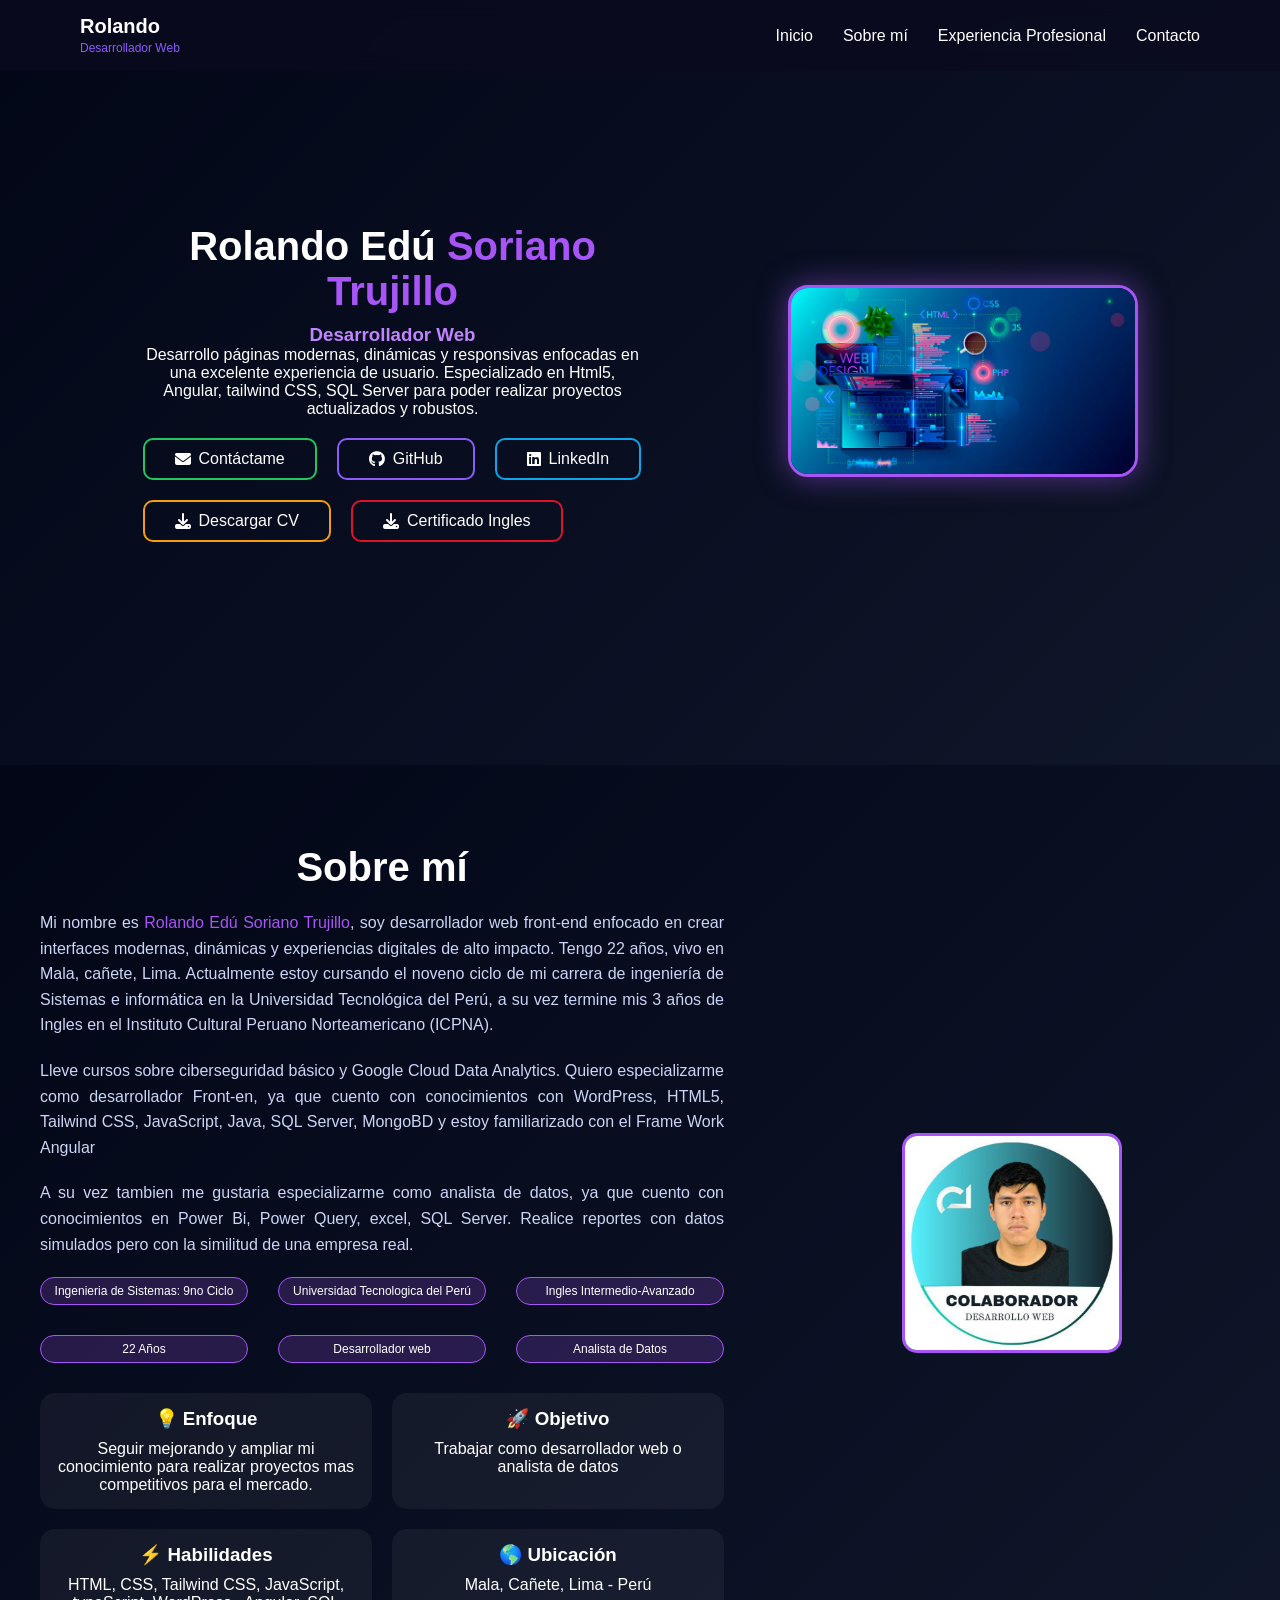
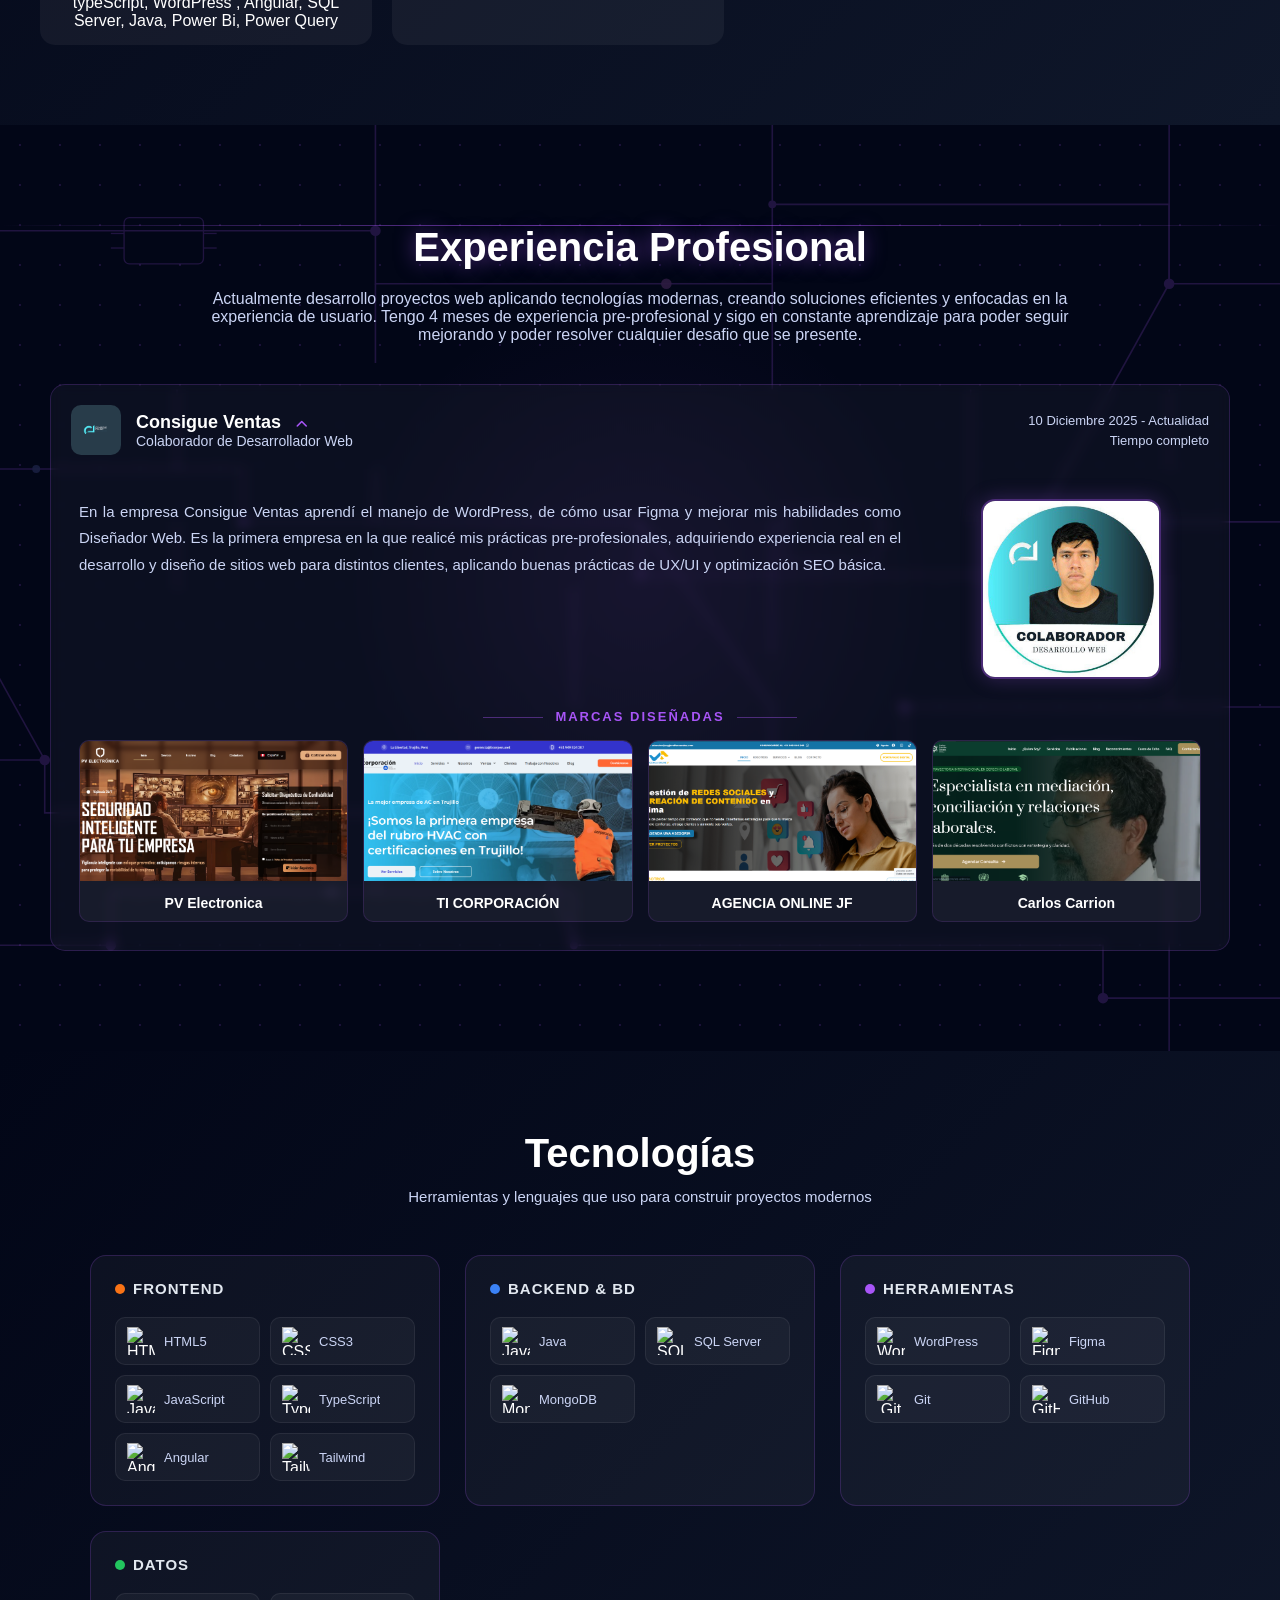
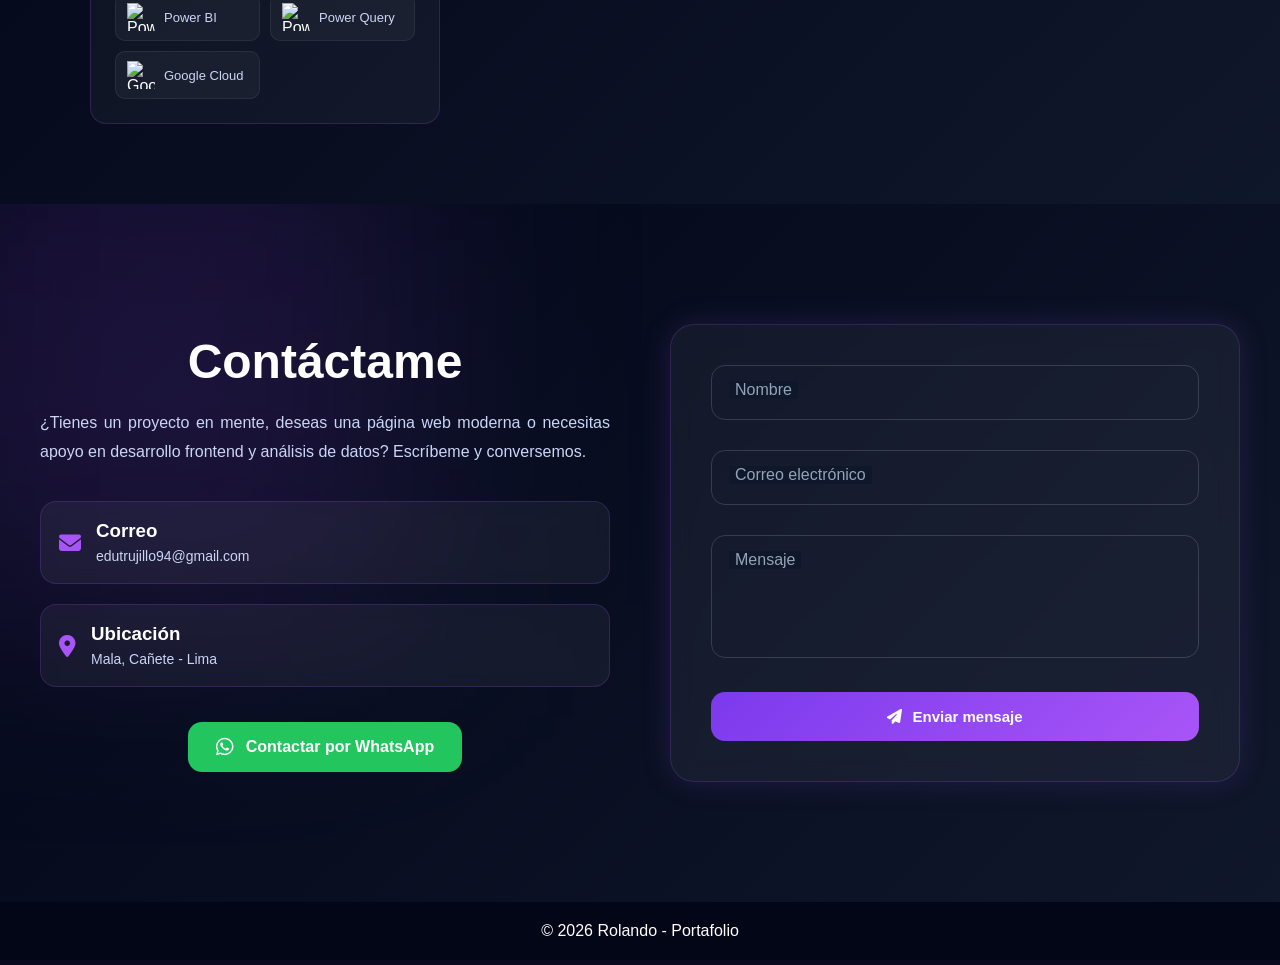
==== commit 93daf7d3: "Update title from 'Diseñador Web' to 'Desarrollador Web'" ====
--- a/index.html
+++ b/index.html
@@ -13,7 +13,7 @@
   <div class="nav-container">
     <div class="logo">
       <h1>Rolando</h1>
-      <span>Diseñador Web</span>
+      <span>Desarrollador Web</span>
     </div>
     <ul class="nav-links">
       <li><a href="#hero">Inicio</a></li>
--- a/Portafolio.css
+++ b/Portafolio.css
@@ -583,7 +583,7 @@
   transition: all 0.45s ease;
 } 
 .experience-item.active .experience-content {
-  max-height: 900px;
+  max-height: 2500px;
   padding: 24px 28px 28px;
 }
 .exp-body {
@@ -752,6 +752,8 @@
 .contact-card {
   display: flex;
   align-items: center;
+  justify-content: Start;
+  text-align: center;
   gap: 15px;
   background: rgba(255,255,255,0.05);
   border: 1px solid rgba(168,85,247,0.2);
@@ -1012,6 +1014,7 @@
 
   .hero-text {
     max-width: 100%;
+    width: 100%;
   }
 
   .hero-text h2 {
@@ -1024,7 +1027,7 @@
   }
 
   .hero-text p {
-    text-align: center;
+    text-align: justify;
     font-size: 15px;
     line-height: 170%;
   }
@@ -1055,8 +1058,9 @@
   }
 
   .about-intro {
-    text-align: center;
+    text-align: justify;
     font-size: 15px;
+    line-height: 170%;
   }
 
   .about-tags {
@@ -1085,6 +1089,7 @@
   .skills-subtitle {
     font-size: 14px;
     line-height: 160%;
+    text-align: justify;
   }
 
   .skills-grid {
@@ -1108,6 +1113,7 @@
   .projects-text p {
     font-size: 15px;
     line-height: 170%;
+    text-align: justify;
   }
 
   .experience-header {
@@ -1133,7 +1139,12 @@
 
   .exp-description {
     font-size: 14px;
-    text-align: left;
+    text-align: justify;
+    line-height: 170%;
+  }
+
+  .experience-content {
+    padding: 0 10px;
   }
 
   .exp-projects {
@@ -1141,7 +1152,9 @@
   }
 
   .exp-card img {
+    width: 100%;
     height: 180px;
+    object-fit: cover;
   }
 
   .exp-company-img {
@@ -1161,8 +1174,9 @@
   }
 
   .contact-info p {
-    text-align: center;
+    text-align: justify;
     font-size: 15px;
+    line-height: 170%;
   }
 
   .contact-form-box {
@@ -1171,8 +1185,13 @@
 
   .contact-card {
     flex-direction: column;
+    justify-content: center;
+    align-items: center;
     text-align: center;
   }
+  .contact-card h3 {
+  text-align: center;
+}
 
   .whatsapp-btn {
     width: 100%;
